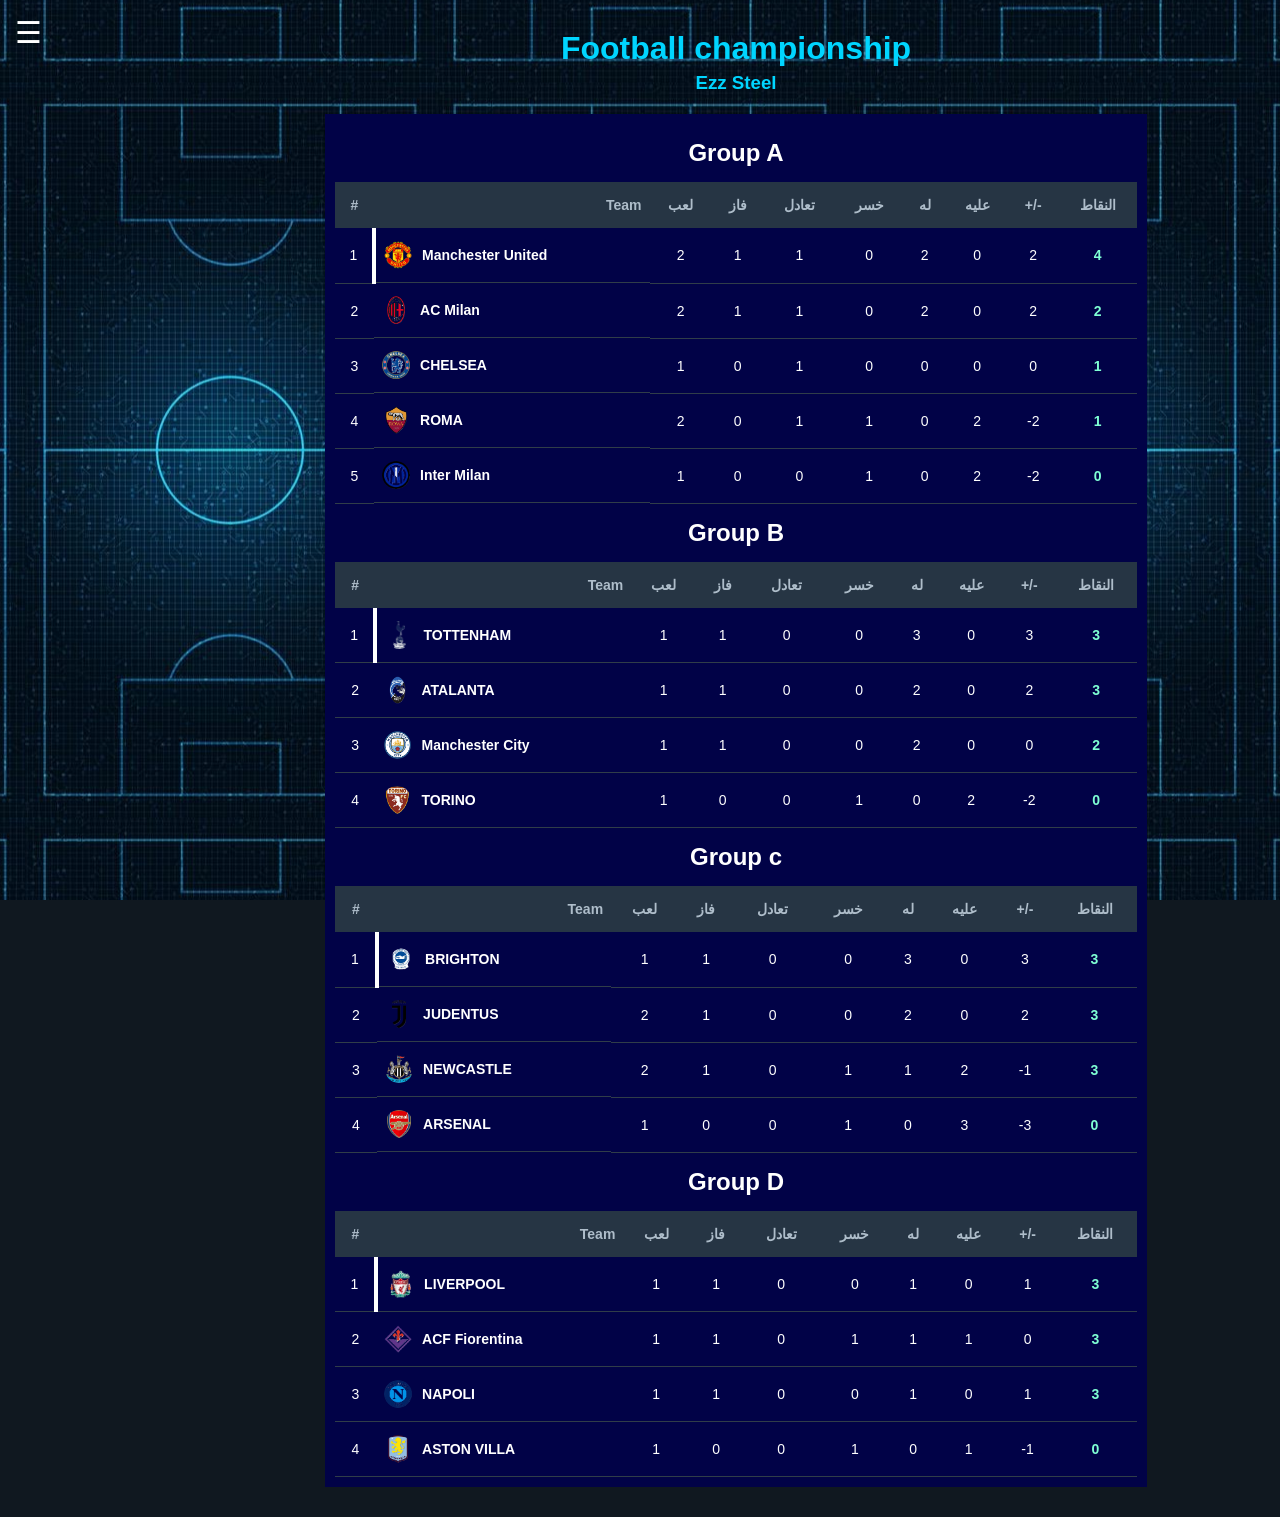
==== index2.html @ 12dc3d6a "Add files via upload" ====
<!DOCTYPE html>
<html lang="en">
<head>
    <meta charset="UTF-8">
    <meta name="viewport" content="width=device-width, initial-scale=1.0">
    <title>Football championship EZZ STELL</title>
    <link rel="stylesheet" href="index2.css">
</head>

<body>

<input type="checkbox" id="menu">

    <label for="menu" class="menu-btn">☰</label>

    <div class="sidebar">
        <h2>FOOTBALL</h2>

        <ul>
            <li><a href="index.html">Home</a></li>
            <li><a href="index2.html">League Standings Table</a></li>
            <li><a href="index3.html">teams</a></li>
            
        </ul>
    </div>

<main class="main-content">

    <h1>Football championship</h1>
    <h3>Ezz Steel</h3>

    <div class="league-table">

        
        <h2 class="group-title">Group A</h2>

        <table>
            <thead>
                <tr>
                    <th>#</th>
                    <th class="team-title">Team</th>
                    <th>لعب</th>
                    <th>فاز</th>
                    <th>تعادل</th>
                    <th>خسر</th>
                    <th>له</th>
                    <th>عليه</th>
                    <th>+/-</th>
                    <th>النقاط</th>
                </tr>
            </thead>

            <tbody>
                <tr>
                    <td>1</td>
                    <td class="team">
                        <img src="Manchester United.png" alt="Manchester United">
                        Manchester United
                    </td>
                    <td>2</td>
                    <td>1</td>
                    <td>1</td>
                    <td>0</td>
                    <td>2</td>
                    <td>0</td>
                    <td>2</td>
                    <td class="points">4</td>
                </tr>

                <tr>
                    <td>2</td>
                    <td class="team">
                        <img src="AC Milan.png" alt="AC Milan">
                        AC Milan
                    </td>
                    <td>2</td>
                    <td>1</td>
                    <td>1</td>
                    <td>0</td>
                    <td>2</td>
                    <td>0</td>
                    <td>2</td>
                    <td class="points">2</td>
                </tr>
                <tr>
                    <td>3</td>
                    <td class="team">
                        <img src="CHELSEA.png" alt="CHELSEA">
                        CHELSEA
                    </td>
                    <td>1</td><td>0</td><td>1</td><td>0</td>
                    <td>0</td><td>0</td><td>0</td>
                    <td class="points">1</td>
                </tr>

                <tr>
                    <td>4</td>
                    <td class="team">
                        <img src="ROMA1.png" alt="ROMA">
                        ROMA
                    </td>
                    <td>2</td><td>0</td><td>1</td><td>1</td>
                    <td>0</td><td>2</td><td>-2</td>
                    <td class="points">1</td>
                </tr>

                <tr>
                    <td>5</td>
                    <td class="team">
                        <img src="Inter Milan.png" alt="Inter Milan">
                        Inter Milan
                    </td>
                    <td>1</td><td>0</td><td>0</td><td>1</td>
                    <td>0</td><td>2</td><td>-2</td>
                    <td class="points">0</td>
                </tr>

                
            </tbody>
        </table>

        
        <h2 class="group-title">Group B</h2>

        <table>
            <thead>
                <tr>
                    <th>#</th>
                    <th class="team-title">Team</th>
                    <th>لعب</th>
                    <th>فاز</th>
                    <th>تعادل</th>
                    <th>خسر</th>
                    <th>له</th>
                    <th>عليه</th>
                    <th>+/-</th>
                    <th>النقاط</th>
                </tr>
            </thead>

            <tbody>
                <tr>
                    <td>1</td>
                    <td class="team">
                        <img src="TOTTENHAM.png" alt="TOTTENHAM">
                        TOTTENHAM
                    </td>
                    <td>1</td><td>1</td><td>0</td><td>0</td>
                    <td>3</td><td>0</td><td>3</td>
                    <td class="points">3</td>
                </tr>
                <tr>
                    <td>2</td>
                    <td class="team">
                        <img src="ATALANTA.png" alt="ATALANTA">
                        ATALANTA
                    </td>
                    <td>1</td><td>1</td><td>0</td><td>0</td>
                    <td>2</td><td>0</td><td>2</td>
                    <td class="points">3</td>
                </tr>
                <tr>
                    <td>3</td>
                    <td class="team">
                        <img src="Manchester City.png" alt="Manchester City">
                        Manchester City
                    </td>
                    <td>1</td><td>1</td><td>0</td><td>0</td>
                    <td>2</td><td>0</td><td>0</td>
                    <td class="points">2</td>
                </tr>

                <tr>
                    <td>4</td>
                    <td class="team">
                        <img src="TORINO.png" alt="TORINO">
                        TORINO
                    </td>
                    <td>1</td><td>0</td><td>0</td><td>1</td>
                    <td>0</td><td>2</td><td>-2</td>
                    <td class="points">0</td>
                </tr>

            </tbody>
        </table>

        
        <h2 class="group-title">Group c</h2>

        <table>
            <thead>
                <tr>
                    <th>#</th>
                    <th class="team-title">Team</th>
                    <th>لعب</th>
                    <th>فاز</th>
                    <th>تعادل</th>
                    <th>خسر</th>
                    <th>له</th>
                    <th>عليه</th>
                    <th>+/-</th>
                    <th>النقاط</th>
                </tr>
            </thead>

            <tbody>
                <tr>
                    <td>1</td>
                    <td class="team">
                        <img src="BRIGHTON.png" alt="BRIGHTON">
                        BRIGHTON
                    </td>
                    <td>1</td><td>1</td><td>0</td><td>0</td>
                    <td>3</td><td>0</td><td>3</td>
                    <td class="points">3</td>
                </tr>
                <tr>
                    <td>2</td>
                    <td class="team">
                        <img src="JUDENTUS.png" alt="JUDENTUS">
                        JUDENTUS
                    </td>
                    <td>2</td><td>1</td><td>0</td><td>0</td>
                    <td>2</td><td>0</td><td>2</td>
                    <td class="points">3</td>
                </tr>
                <tr>
                    <td>3</td>
                    <td class="team">
                        <img src="NEWCASTLE.png" alt="NEWCASTLE">
                        NEWCASTLE
                    </td>
                    <td>2</td><td>1</td><td>0</td><td>1</td>
                    <td>1</td><td>2</td><td>-1</td>
                    <td class="points">3</td>
                </tr>
                <tr>
                    <td>4</td>
                    <td class="team">
                        <img src="ARSENAL.png" alt="ARSENAL">
                        ARSENAL
                    </td>
                    <td>1</td><td>0</td><td>0</td><td>1</td>
                    <td>0</td><td>3</td><td>-3</td>
                    <td class="points">0</td>
                </tr>
            </tbody>
        </table>

        
        <h2 class="group-title">Group D</h2>

        <table>
            <thead>
                <tr>
                    <th>#</th>
                    <th class="team-title">Team</th>
                    <th>لعب</th>
                    <th>فاز</th>
                    <th>تعادل</th>
                    <th>خسر</th>
                    <th>له</th>
                    <th>عليه</th>
                    <th>+/-</th>
                    <th>النقاط</th>
                </tr>
            </thead>

            <tbody>
                <tr>
                    <td>1</td>
                    <td class="team">
                        <img src="LIVERPOOL.png" alt="LIVERPOOL">
                        LIVERPOOL
                    </td>
                    <td>1</td><td>1</td><td>0</td><td>0</td>
                    <td>1</td><td>0</td><td>1</td>
                    <td class="points">3</td>
                </tr>
                <tr>
                    <td>2</td>
                    <td class="team">
                        <img src="ACF Fiorentina.png" alt="ACF Fiorentina">
                        ACF Fiorentina
                    </td>
                    <td>1</td><td>1</td><td>0</td><td>1</td>
                    <td>1</td><td>1</td><td>0</td>
                    <td class="points">3</td>
                </tr>
                <tr>
                    <td>3</td>
                    <td class="team">
                        <img src="NAPOLI.png" alt="NAPOLI">
                        NAPOLI
                    </td>
                    <td>1</td><td>1</td><td>0</td><td>0</td>
                    <td>1</td><td>0</td><td>1</td>
                    <td class="points">3</td>
                </tr>
                <tr>
                    <td>4</td>
                    <td class="team">
                        <img src="ASTON VILLA.png" alt="ASTON VILLA">
                        ASTON VILLA
                    </td>
                    <td>1</td><td>0</td><td>0</td><td>1</td>
                    <td>0</td><td>1</td><td>-1</td>
                    <td class="points">0</td>
                </tr>
            </tbody>
        </table>

    </div>
</main>

</body>
</html>
---- index2.css ----
* {
    margin: 0;
    padding: 0;
    box-sizing: border-box;
}

body {
    background-color: #101820;
    background-image: url("ba.jpg");
    background-repeat: repeat;
    background-position: center;
    background-attachment: fixed;
    font-family: Arial, sans-serif;
    color: white;
    width: 85%;
    margin-left: auto;
    padding: 30px;
    text-align: right;
}


#menu {
    display: none;
}

.menu-btn {
    font-size: 30px;
    color: white;
    cursor: pointer;

    position: fixed;
    top: 15px;
    left: 15px;

    z-index: 100;
}


.sidebar {
    width: 10%;
    height: 100vh;
    background-color: #010247;

    position: fixed;
    top: 0;
    left: -20%;

    padding: 5%;
    box-sizing: content-box;

    transition: 0.4s;
    z-index: 99;
}

.sidebar h2 {
    color: white;
    text-align: center;
}

.sidebar ul {
    list-style: none;
    padding: 0;
}

.sidebar li {
    margin: 20px 0;
}

.sidebar a {
    color: white;
    text-decoration: none;
    font-size: 18px;
    display: block;
    padding: 12px;
}

.sidebar a:hover {
    background-color: #2563eb;
    border-radius: 8px;
}

#menu:checked ~ .sidebar {
    left: 0;
}
.main-content {
    width: 100%;
}

#np {
    color: #00d5ff;
}


h1 {
    color: #00d5ff;
    margin: 0 auto 5px;
    width: fit-content;
}

h3 {
    margin: 5px auto 20px;
    width: fit-content;
    color: #00d5ff;
}
.league-table {
    background-color: #010247;
    width: 80%;
    margin: 0 auto;
    box-sizing: border-box;
    text-align: center;
    padding: 10px;
}

.group-title {
    margin: 15px auto;
    width: fit-content;
    color: white;
}



table {
    width: 100%;
    border-collapse: collapse;
    table-layout: auto;
}

thead {
    background-color: #263544;
    color: #aebdca;
}

th {
    padding: 15px 8px;
    font-size: 14px;
}

td {
    padding: 13px 8px;
    border-bottom: 1px solid #303d49;
    font-size: 14px;
}

tbody tr:hover {
    background-color: #263544;
}



.team {
    display: flex;
    align-items: center;
    gap: 10px;
    text-align: right;
    font-weight: bold;
    white-space: nowrap;
}

.team img {
    width: 28px;
    height: 28px;
    object-fit: contain;
    border-radius: 50%;
}

.team-title {
    text-align: right;
}

.points {
    color: aquamarine;
    font-weight: bold;
}

tbody tr:first-child td:first-child {
    border-right: 4px solid;
}

@media screen and (max-width: 768px) {

    body {
        width: 100%;
        padding: 65px 5px 20px;
        margin: 0;
        text-align: center;
        background-attachment: scroll;
    }


    .menu-btn {
        top: 12px;
        left: 12px;
        font-size: 30px;
        background-color: #010247;
        padding: 5px 12px;
        border-radius: 8px;
    }

    

    .sidebar {
        width: 75%;
        max-width: 300px;
        height: 100vh;

        left: -100%;
        top: 0;

        padding: 70px 15px 20px;

        box-sizing: border-box;
        overflow-y: auto;

        background-color: #010247;
        z-index: 99;
    }

    #menu:checked ~ .sidebar {
        left: 0;
    }

    .sidebar h2 {
        font-size: 23px;
        margin-bottom: 25px;
    }

    .sidebar li {
        margin: 12px 0;
    }

    .sidebar a {
        font-size: 16px;
        padding: 12px;
    }

   

    h1 {
        font-size: 25px;
        margin: 0 auto 5px;
    }

    h3 {
        font-size: 18px;
        margin-bottom: 15px;
    }


    .main-content {
        width: 100%;
    }

    .league-table {
        width: 100%;
        margin: 0 auto;
        padding: 5px 2px;
        overflow: hidden;
    }

    .group-title {
        font-size: 21px;
        margin: 15px auto 10px;
    }

    

    table {
        width: 100%;
        table-layout: fixed;
        border-collapse: collapse;
    }

    th {
        padding: 7px 1px;
        font-size: 9px;
        white-space: nowrap;
    }

    td {
        padding: 8px 1px;
        font-size: 10px;
        white-space: nowrap;
        text-align: center;
    }

    

    .team {
        display: flex;
        align-items: center;
        justify-content: flex-start;
        gap: 3px;

        font-size: 8px;
        white-space: normal;
        text-align: left;
        overflow-wrap: anywhere;
    }

    .team img {
        width: 16px;
        height: 16px;
        flex-shrink: 0;
    }

    .team-title {
        text-align: center;
    }

    .points {
        font-size: 10px;
    }

    tbody tr:first-child td:first-child {
        border-right: 3px solid;
    }
}



@media screen and (max-width: 380px) {

    body {
        padding-left: 2px;
        padding-right: 2px;
    }

    th {
        font-size: 8px;
        padding: 6px 0;
    }

    td {
        font-size: 9px;
        padding: 7px 0;
    }

    .team {
        font-size: 7px;
        gap: 2px;
    }

    .team img {
        width: 13px;
        height: 13px;
    }

    h1 {
        font-size: 22px;
    }
}
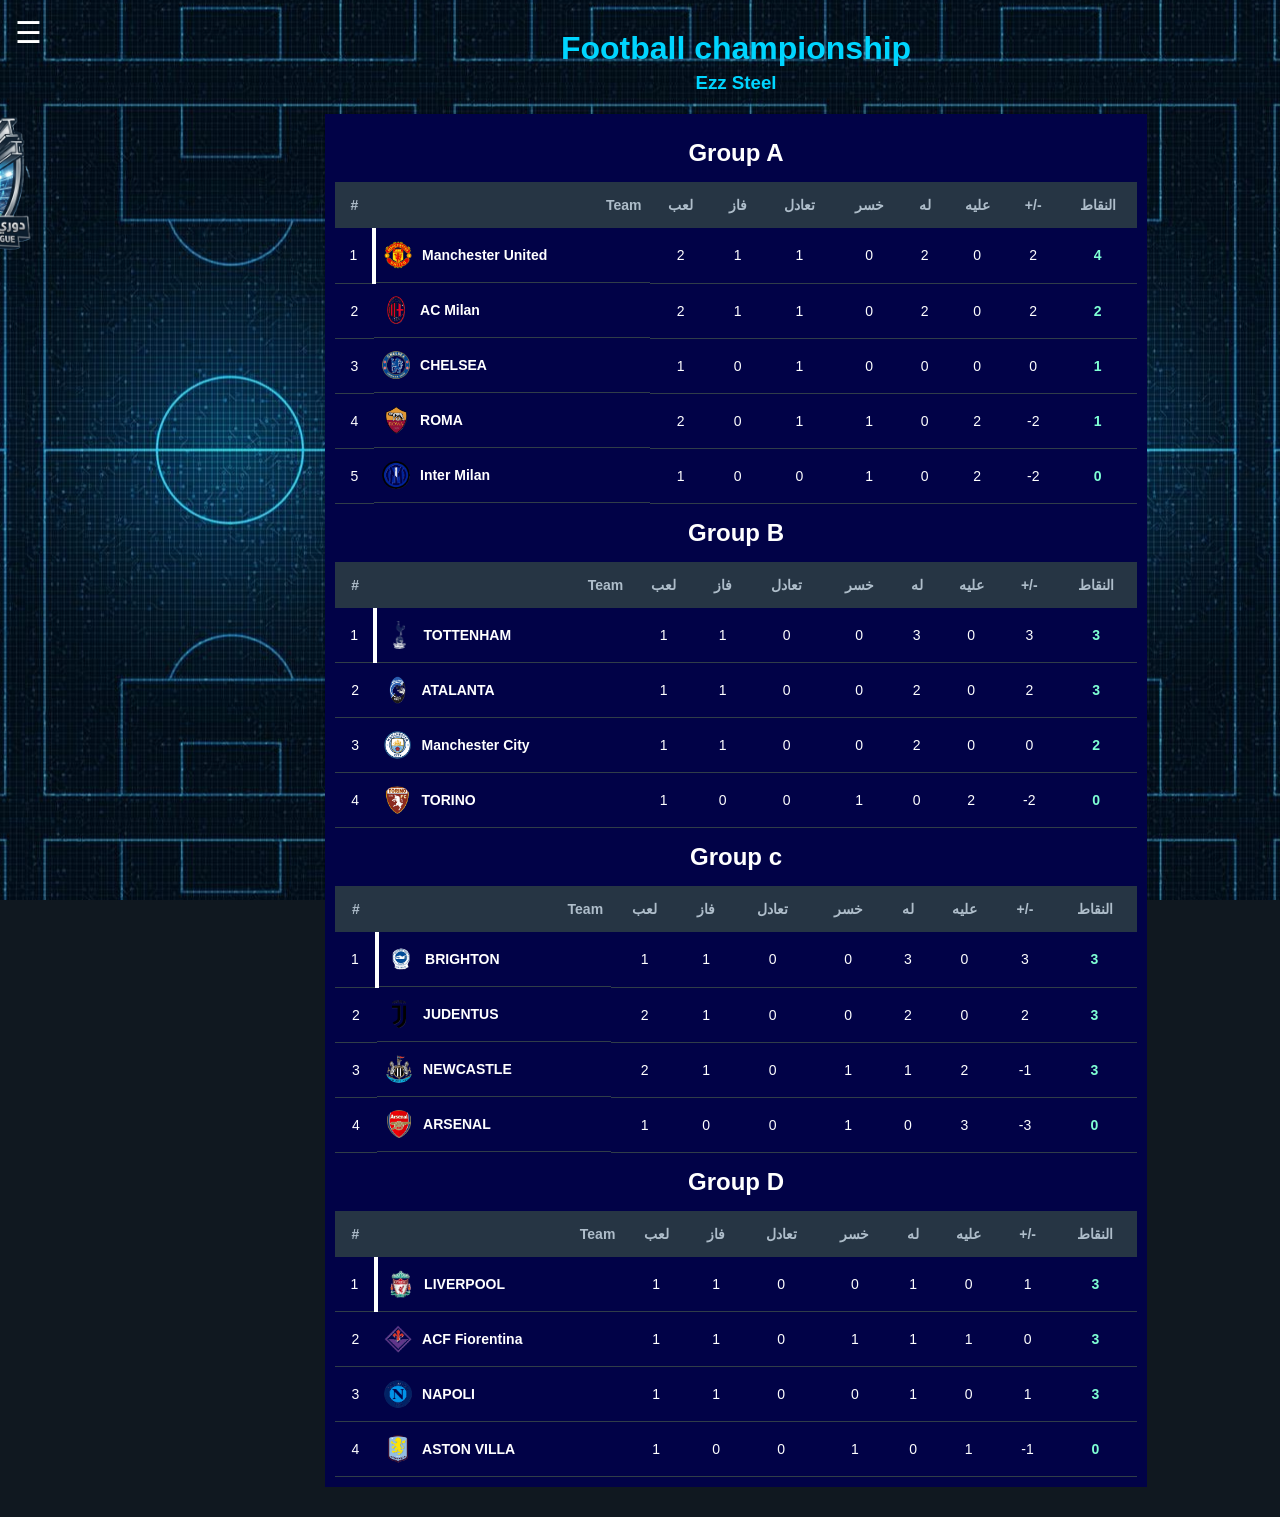
==== commit af049a5b: "Add files via upload" ====
--- a/index2.html
+++ b/index2.html
@@ -5,6 +5,9 @@
     <meta name="viewport" content="width=device-width, initial-scale=1.0">
     <title>Football championship EZZ STELL</title>
     <link rel="stylesheet" href="index2.css">
+    <link rel="icon"
+          type="image/svg+xml"
+          href="icon.svg">
 </head>
 
 <body>
@@ -14,9 +17,8 @@
     <label for="menu" class="menu-btn">☰</label>
 
     <div class="sidebar">
-        <h2>FOOTBALL</h2>
-
         <ul>
+            <li class="logo"><img src="icon.png" alt="Logo"></li>
             <li><a href="index.html">Home</a></li>
             <li><a href="index2.html">League Standings Table</a></li>
             <li><a href="index3.html">teams</a></li>
--- a/index2.css
+++ b/index2.css
@@ -51,12 +51,17 @@
     transition: 0.4s;
     z-index: 99;
 }
-
-.sidebar h2 {
-    color: white;
+.sidebar .logo {
     text-align: center;
-}
-
+    margin-bottom: 25px;
+}
+
+.sidebar .logo img {
+    width: 300px;
+    height:200px;
+    object-fit: contain;
+}
+    
 .sidebar ul {
     list-style: none;
     padding: 0;
